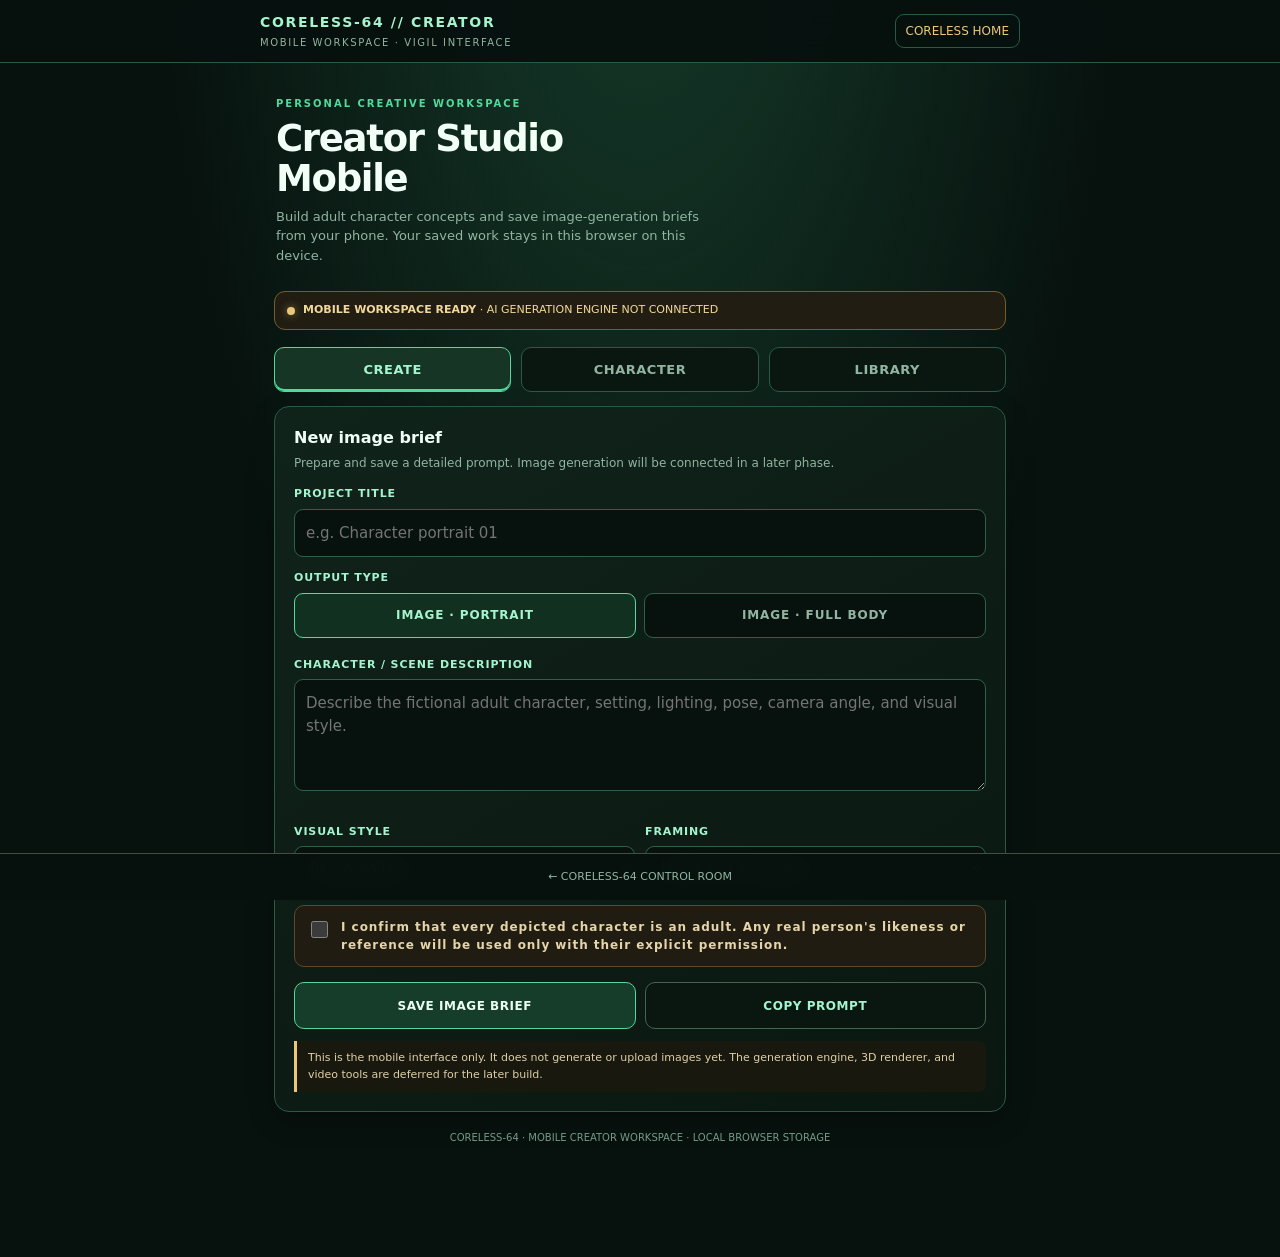
==== creator-studio-mobile.html @ c1f569e7 "Add mobile Creator Studio workspace" ====
<!doctype html>
<html lang="en">
<head>
<meta charset="utf-8">
<meta name="viewport" content="width=device-width,initial-scale=1,viewport-fit=cover">
<meta name="theme-color" content="#07110e">
<meta name="description" content="Coreless-64 mobile creator workspace for adult fictional characters and consenting adult character concepts.">
<title>CORELESS-64 // MOBILE CREATOR STUDIO</title>
<style>
:root{color-scheme:dark;--bg:#07110e;--panel:#0d1b16;--panel2:#10231b;--line:#285b43;--green:#52d99b;--mint:#a4f4ce;--gold:#eac77b;--text:#e3f4eb;--muted:#91b5a1;--red:#ff8d86}
*{box-sizing:border-box}
html{min-height:100%;background:var(--bg);scroll-behavior:smooth}
body{margin:0;min-height:100vh;background:radial-gradient(ellipse at 50% -20%,#173e2c 0,transparent 55%),var(--bg);color:var(--text);font:15px/1.5 system-ui,-apple-system,BlinkMacSystemFont,"Segoe UI",sans-serif;padding:0 0 calc(86px + env(safe-area-inset-bottom))}
button,input,textarea,select{font:inherit}
button{touch-action:manipulation}
.app-header{position:sticky;top:0;z-index:10;padding:calc(12px + env(safe-area-inset-top)) 16px 12px;background:#07110eeF;border-bottom:1px solid var(--line);backdrop-filter:blur(14px)}
.brand{display:flex;align-items:center;justify-content:space-between;gap:12px;max-width:760px;margin:auto}
.brand-name{font-weight:850;letter-spacing:.12em;font-size:14px;color:var(--mint)}
.brand-sub{font-size:10px;letter-spacing:.16em;color:var(--muted);margin-top:2px}
.exit-link{color:var(--gold);text-decoration:none;border:1px solid var(--line);padding:7px 10px;border-radius:9px;font-size:12px;white-space:nowrap}
main{width:min(100%,760px);margin:0 auto;padding:18px 14px 26px}
.hero{padding:7px 2px 14px}
.eyebrow{font-size:10px;letter-spacing:.2em;color:var(--green);font-weight:800}
h1{font-size:clamp(25px,7vw,37px);line-height:1.08;margin:8px 0;color:#f1fff7;letter-spacing:-.035em}
.hero p{color:var(--muted);margin:8px 0 0;font-size:13px;max-width:54ch}
.status{display:flex;align-items:center;gap:8px;background:#211d12;border:1px solid #745d2d;color:#f2d898;padding:10px 12px;border-radius:11px;font-size:11px;margin:12px 0 17px}
.led{width:8px;height:8px;border-radius:50%;background:var(--gold);box-shadow:0 0 9px #eac77b80;flex:0 0 auto}
.tabs{display:grid;grid-template-columns:repeat(3,1fr);gap:7px;margin:0 0 14px}
.tab{border:1px solid var(--line);border-radius:10px;background:#0a1711;color:var(--muted);padding:12px 5px;font-size:12px;font-weight:750;letter-spacing:.04em}
.tab[aria-selected=true]{background:#163525;color:var(--mint);border-color:var(--green);box-shadow:inset 0 -2px var(--green)}
.view[hidden]{display:none}
.card{background:linear-gradient(150deg,#10231b,#0a1711);border:1px solid var(--line);border-radius:15px;padding:15px;margin:0 0 12px;box-shadow:0 10px 28px #0003}
.card h2{font-size:16px;margin:0 0 4px;color:#effff5}
.card .help{font-size:12px;color:var(--muted);margin:0 0 14px}
.field{margin:13px 0}
label{display:block;color:var(--mint);font-size:11px;font-weight:750;letter-spacing:.08em;margin:0 0 6px}
input[type=text],input[type=number],textarea,select{width:100%;color:var(--text);background:#07110e;border:1px solid #315f49;border-radius:9px;padding:12px 11px;outline:none;min-height:46px}
textarea{resize:vertical;min-height:112px}
input:focus,textarea:focus,select:focus{border-color:var(--green);box-shadow:0 0 0 3px #52d99b20}
.two{display:grid;grid-template-columns:1fr 1fr;gap:10px}
.choice-row{display:grid;grid-template-columns:repeat(2,minmax(0,1fr));gap:8px}
.choice{position:relative}
.choice input{position:absolute;opacity:0;pointer-events:none}
.choice span{display:flex;justify-content:center;align-items:center;text-align:center;min-height:45px;padding:8px;border:1px solid #315f49;border-radius:9px;background:#07110e;color:var(--muted);font-size:12px}
.choice input:checked+span{border-color:var(--green);color:var(--mint);background:#123020}
.checkline{display:flex;align-items:flex-start;gap:10px;padding:12px;border:1px solid #5b4928;border-radius:10px;background:#201c12;color:#e6d5aa;font-size:12px}
.checkline input{margin-top:3px;accent-color:var(--green);width:17px;height:17px;flex:0 0 auto}
.actions{display:grid;grid-template-columns:1fr 1fr;gap:9px;margin-top:15px}
.btn{border:1px solid var(--green);border-radius:10px;background:#163d29;color:#eafff2;padding:12px 10px;min-height:47px;font-weight:800;font-size:12px;letter-spacing:.045em}
.btn.secondary{background:#0a1711;border-color:#42664e;color:var(--mint)}
.btn:disabled{opacity:.42;cursor:not-allowed}
.notice{border-left:3px solid var(--gold);padding:9px 11px;background:#19180f;border-radius:0 8px 8px 0;color:#ddcfa7;font-size:11px;margin-top:12px}
.metric-row{display:flex;justify-content:space-between;gap:12px;padding:9px 0;border-bottom:1px solid #1c3b2b;font-size:12px}
.metric-row:last-child{border-bottom:0}
.metric-row span{color:var(--muted)}
.metric-row strong{color:var(--mint);text-align:right}
.item{border:1px solid #315f49;background:#07110e;border-radius:11px;padding:12px;margin:9px 0}
.item-head{display:flex;align-items:flex-start;justify-content:space-between;gap:10px}
.item h3{font-size:13px;margin:0;color:var(--mint)}
.item p{font-size:12px;color:var(--muted);white-space:pre-wrap;overflow-wrap:anywhere;margin:8px 0}
.item-actions{display:flex;gap:7px;flex-wrap:wrap}
.small-btn{border:1px solid #42664e;background:#0d1b16;color:var(--mint);border-radius:7px;padding:7px 9px;font-size:11px}
.empty{color:var(--muted);font-size:13px;text-align:center;padding:25px 10px;border:1px dashed #315f49;border-radius:11px}
footer{max-width:760px;margin:18px auto 0;padding:0 14px;color:#779b87;font-size:10px;text-align:center}
.bottom-nav{position:fixed;z-index:20;left:0;right:0;bottom:0;padding:8px 12px calc(8px + env(safe-area-inset-bottom));background:#07110ef2;border-top:1px solid var(--line);backdrop-filter:blur(14px);display:flex;justify-content:center}
.bottom-nav a{color:var(--muted);font-size:11px;text-decoration:none;padding:7px 10px}
.toast{position:fixed;z-index:50;left:50%;bottom:calc(83px + env(safe-area-inset-bottom));transform:translate(-50%,12px);opacity:0;pointer-events:none;background:#dfffee;color:#092015;padding:10px 14px;border-radius:10px;font-size:12px;font-weight:750;transition:.18s;max-width:90vw;text-align:center}
.toast.show{opacity:1;transform:translate(-50%,0)}
@media(min-width:620px){main{padding-top:26px}.card{padding:19px}.tabs{gap:10px}.tab{font-size:13px}}
@media(max-width:360px){.two{grid-template-columns:1fr}.actions{grid-template-columns:1fr}.brand-name{font-size:12px}}
@media(prefers-reduced-motion:reduce){*{scroll-behavior:auto!important;transition:none!important}}
</style>
</head>
<body>
<header class="app-header">
 <div class="brand">
  <div><div class="brand-name">CORELESS-64 // CREATOR</div><div class="brand-sub">MOBILE WORKSPACE · VIGIL INTERFACE</div></div>
  <a class="exit-link" href="./index.html">CORELESS HOME</a>
 </div>
</header>
<main>
 <section class="hero">
  <div class="eyebrow">PERSONAL CREATIVE WORKSPACE</div>
  <h1>Creator Studio<br>Mobile</h1>
  <p>Build adult character concepts and save image-generation briefs from your phone. Your saved work stays in this browser on this device.</p>
 </section>
 <div class="status" role="status"><span class="led"></span><span><strong>MOBILE WORKSPACE READY</strong> · AI GENERATION ENGINE NOT CONNECTED</span></div>
 <div class="tabs" role="tablist" aria-label="Creator Studio sections">
  <button class="tab" type="button" role="tab" id="tab-create" aria-controls="view-create" aria-selected="true">CREATE</button>
  <button class="tab" type="button" role="tab" id="tab-character" aria-controls="view-character" aria-selected="false">CHARACTER</button>
  <button class="tab" type="button" role="tab" id="tab-library" aria-controls="view-library" aria-selected="false">LIBRARY</button>
 </div>

 <section class="view" id="view-create" role="tabpanel" aria-labelledby="tab-create">
  <div class="card">
   <h2>New image brief</h2>
   <p class="help">Prepare and save a detailed prompt. Image generation will be connected in a later phase.</p>
   <div class="field"><label for="brief-title">PROJECT TITLE</label><input id="brief-title" type="text" maxlength="70" placeholder="e.g. Character portrait 01"></div>
   <div class="field"><label>OUTPUT TYPE</label><div class="choice-row">
    <label class="choice"><input type="radio" name="output" value="Portrait image" checked><span>IMAGE · PORTRAIT</span></label>
    <label class="choice"><input type="radio" name="output" value="Full-body image"><span>IMAGE · FULL BODY</span></label>
   </div></div>
   <div class="field"><label for="brief-prompt">CHARACTER / SCENE DESCRIPTION</label><textarea id="brief-prompt" maxlength="5000" placeholder="Describe the fictional adult character, setting, lighting, pose, camera angle, and visual style."></textarea></div>
   <div class="two">
    <div class="field"><label for="brief-style">VISUAL STYLE</label><select id="brief-style"><option>Photorealistic</option><option>Cinematic realism</option><option>3D character render</option><option>Stylized illustration</option><option>Fantasy concept art</option></select></div>
    <div class="field"><label for="brief-framing">FRAMING</label><select id="brief-framing"><option>Head and shoulders</option><option>Waist-up</option><option>Full length</option><option>Character close-up</option></select></div>
   </div>
   <label class="checkline"><input type="checkbox" id="adult-confirm"><span>I confirm that every depicted character is an adult. Any real person's likeness or reference will be used only with their explicit permission.</span></label>
   <div class="actions">
    <button class="btn" type="button" id="save-brief">SAVE IMAGE BRIEF</button>
    <button class="btn secondary" type="button" id="copy-brief">COPY PROMPT</button>
   </div>
   <div class="notice">This is the mobile interface only. It does not generate or upload images yet. The generation engine, 3D renderer, and video tools are deferred for the later build.</div>
  </div>
 </section>

 <section class="view" id="view-character" role="tabpanel" aria-labelledby="tab-character" hidden>
  <div class="card">
   <h2>Character profile</h2>
   <p class="help">Save reusable fictional adult character descriptions for future image and 3D workflows.</p>
   <div class="field"><label for="char-name">CHARACTER NAME</label><input id="char-name" type="text" maxlength="60" placeholder="Character name"></div>
   <div class="two">
    <div class="field"><label for="char-age">AGE · ADULT ONLY</label><input id="char-age" type="number" min="18" max="99" value="25"></div>
    <div class="field"><label for="char-build">BUILD</label><select id="char-build"><option>Average</option><option>Lean</option><option>Athletic</option><option>Curvy</option><option>Muscular</option></select></div>
   </div>
   <div class="two">
    <div class="field"><label for="char-hair">HAIR</label><input id="char-hair" type="text" maxlength="70" placeholder="Color and style"></div>
    <div class="field"><label for="char-eyes">EYES</label><input id="char-eyes" type="text" maxlength="50" placeholder="Color"></div>
   </div>
   <div class="field"><label for="char-description">DISTINGUISHING DETAILS</label><textarea id="char-description" maxlength="3000" placeholder="Describe facial features, proportions, clothing, accessories, and other design details."></textarea></div>
   <div class="actions">
    <button class="btn" type="button" id="save-character">SAVE CHARACTER</button>
    <button class="btn secondary" type="button" id="character-to-brief">USE IN IMAGE BRIEF</button>
   </div>
   <div class="notice">3D body customization, rigging, facial animation, and motion controls are planned for a later phase.</div>
  </div>
 </section>

 <section class="view" id="view-library" role="tabpanel" aria-labelledby="tab-library" hidden>
  <div class="card">
   <h2>On-device library</h2>
   <p class="help">Saved character profiles and image briefs are stored in this browser's local storage. They are not uploaded to GitHub or a server.</p>
   <div class="metric-row"><span>Saved characters</span><strong id="character-count">0</strong></div>
   <div class="metric-row"><span>Saved image briefs</span><strong id="brief-count">0</strong></div>
   <div id="library-content"><div class="empty">Nothing saved yet. Create a character or image brief to begin.</div></div>
   <div class="actions"><button class="btn secondary" type="button" id="export-library">EXPORT BACKUP</button><button class="btn secondary" type="button" id="clear-library">CLEAR LOCAL LIBRARY</button></div>
  </div>
 </section>
 <footer>CORELESS-64 · MOBILE CREATOR WORKSPACE · LOCAL BROWSER STORAGE</footer>
</main>
<nav class="bottom-nav" aria-label="Creator Studio navigation"><a href="./index.html">← CORELESS-64 CONTROL ROOM</a></nav>
<div class="toast" id="toast" role="status" aria-live="polite"></div>
<script>
(function(){
 'use strict';
 var STORAGE_KEY='coreless64.creator.mobile.v1';
 var state=readState();
 var toastTimer;
 function readState(){try{var v=JSON.parse(localStorage.getItem(STORAGE_KEY)||'{}');return{briefs:Array.isArray(v.briefs)?v.briefs:[],characters:Array.isArray(v.characters)?v.characters:[]};}catch(e){return{briefs:[],characters:[]};}}
 function persist(){try{localStorage.setItem(STORAGE_KEY,JSON.stringify(state));return true;}catch(e){notify('Browser storage is full or unavailable. Export or remove saved items.');return false;}}
 function notify(message){var t=document.getElementById('toast');t.textContent=message;t.classList.add('show');clearTimeout(toastTimer);toastTimer=setTimeout(function(){t.classList.remove('show');},2300);}
 function esc(value){return String(value==null?'':value).replace(/[&<>"]/g,function(c){return{'&':'&amp;','<':'&lt;','>':'&gt;','"':'&quot;'}[c];});}
 function showTab(name){['create','character','library'].forEach(function(key){var active=key===name;document.getElementById('view-'+key).hidden=!active;document.getElementById('tab-'+key).setAttribute('aria-selected',String(active));});if(name==='library')renderLibrary();}
 ['create','character','library'].forEach(function(key){document.getElementById('tab-'+key).addEventListener('click',function(){showTab(key);});});
 function currentPrompt(){var output=document.querySelector('input[name="output"]:checked');var parts=['Project: '+(document.getElementById('brief-title').value.trim()||'Untitled'), 'Format: '+(output?output.value:'Portrait image'),'Style: '+document.getElementById('brief-style').value,'Framing: '+document.getElementById('brief-framing').value,'Description: '+document.getElementById('brief-prompt').value.trim()];return parts.join('\n');}
 function authorized(){if(!document.getElementById('adult-confirm').checked){notify('Confirm adult characters and permission for any real-person likeness first.');return false;}if(!document.getElementById('brief-prompt').value.trim()){notify('Add a character or scene description first.');return false;}return true;}
 document.getElementById('save-brief').addEventListener('click',function(){if(!authorized())return;state.briefs.unshift({id:Date.now(),title:document.getElementById('brief-title').value.trim()||'Untitled image brief',prompt:currentPrompt(),created:new Date().toISOString()});if(persist()){notify('Image brief saved on this device.');document.getElementById('brief-title').value='';}});
 document.getElementById('copy-brief').addEventListener('click',async function(){if(!authorized())return;try{await navigator.clipboard.writeText(currentPrompt());notify('Prompt copied.');}catch(e){notify('Clipboard access is unavailable in this browser.');}});
 document.getElementById('save-character').addEventListener('click',function(){var age=Number(document.getElementById('char-age').value);var name=document.getElementById('char-name').value.trim();if(!name){notify('Enter a character name.');return;}if(!Number.isInteger(age)||age<18||age>99){notify('Character age must be 18 or older.');return;}var c={id:Date.now(),name:name,age:age,build:document.getElementById('char-build').value,hair:document.getElementById('char-hair').value.trim(),eyes:document.getElementById('char-eyes').value.trim(),description:document.getElementById('char-description').value.trim(),created:new Date().toISOString()};state.characters.unshift(c);if(persist()){notify('Adult character profile saved.');}});
 document.getElementById('character-to-brief').addEventListener('click',function(){var name=document.getElementById('char-name').value.trim();if(!name){notify('Add a character name first.');return;}var details=[name+', age '+document.getElementById('char-age').value,document.getElementById('char-build').value+' build',document.getElementById('char-hair').value,document.getElementById('char-eyes').value,document.getElementById('char-description').value].filter(Boolean).join(', ');document.getElementById('brief-prompt').value=details;showTab('create');notify('Character details added to the image brief.');});
 function renderLibrary(){document.getElementById('character-count').textContent=state.characters.length;document.getElementById('brief-count').textContent=state.briefs.length;var host=document.getElementById('library-content');if(!state.characters.length&&!state.briefs.length){host.innerHTML='<div class="empty">Nothing saved yet. Create a character or image brief to begin.</div>';return;}var html='';state.characters.forEach(function(c){html+='<article class="item"><div class="item-head"><h3>CHARACTER · '+esc(c.name)+' · AGE '+esc(c.age)+'</h3></div><p>'+esc([c.build,c.hair,c.eyes,c.description].filter(Boolean).join(' · '))+'</p><div class="item-actions"><button class="small-btn" data-copy-character="'+c.id+'">COPY PROFILE</button><button class="small-btn" data-delete-character="'+c.id+'">DELETE</button></div></article>';});state.briefs.forEach(function(b){html+='<article class="item"><div class="item-head"><h3>IMAGE BRIEF · '+esc(b.title)+'</h3></div><p>'+esc(b.prompt)+'</p><div class="item-actions"><button class="small-btn" data-copy-brief="'+b.id+'">COPY PROMPT</button><button class="small-btn" data-delete-brief="'+b.id+'">DELETE</button></div></article>';});host.innerHTML=html;}
 document.getElementById('library-content').addEventListener('click',async function(e){var t=e.target;if(!(t instanceof HTMLElement))return;var id;if((id=t.getAttribute('data-delete-character'))){state.characters=state.characters.filter(function(x){return String(x.id)!==id;});persist();renderLibrary();notify('Character deleted.');return;}if((id=t.getAttribute('data-delete-brief'))){state.briefs=state.briefs.filter(function(x){return String(x.id)!==id;});persist();renderLibrary();notify('Image brief deleted.');return;}if((id=t.getAttribute('data-copy-character'))){var c=state.characters.find(function(x){return String(x.id)===id;});if(c){try{await navigator.clipboard.writeText([c.name+', age '+c.age,c.build,c.hair,c.eyes,c.description].filter(Boolean).join(', '));notify('Character profile copied.');}catch(err){notify('Clipboard access is unavailable.');}}return;}if((id=t.getAttribute('data-copy-brief'))){var b=state.briefs.find(function(x){return String(x.id)===id;});if(b){try{await navigator.clipboard.writeText(b.prompt);notify('Prompt copied.');}catch(err){notify('Clipboard access is unavailable.');}}}});
 document.getElementById('export-library').addEventListener('click',function(){var blob=new Blob([JSON.stringify({format:'coreless64-creator-mobile-v1',exported:new Date().toISOString(),data:state},null,2)],{type:'application/json'});var url=URL.createObjectURL(blob);var a=document.createElement('a');a.href=url;a.download='coreless-creator-library.json';a.click();URL.revokeObjectURL(url);notify('Library backup exported.');});
 document.getElementById('clear-library').addEventListener('click',function(){if(!window.confirm('Delete all locally saved characters and briefs from this browser? This cannot be undone.'))return;state={briefs:[],characters:[]};persist();renderLibrary();notify('Local library cleared.');});
 renderLibrary();
})();
</script>
</body>
</html>
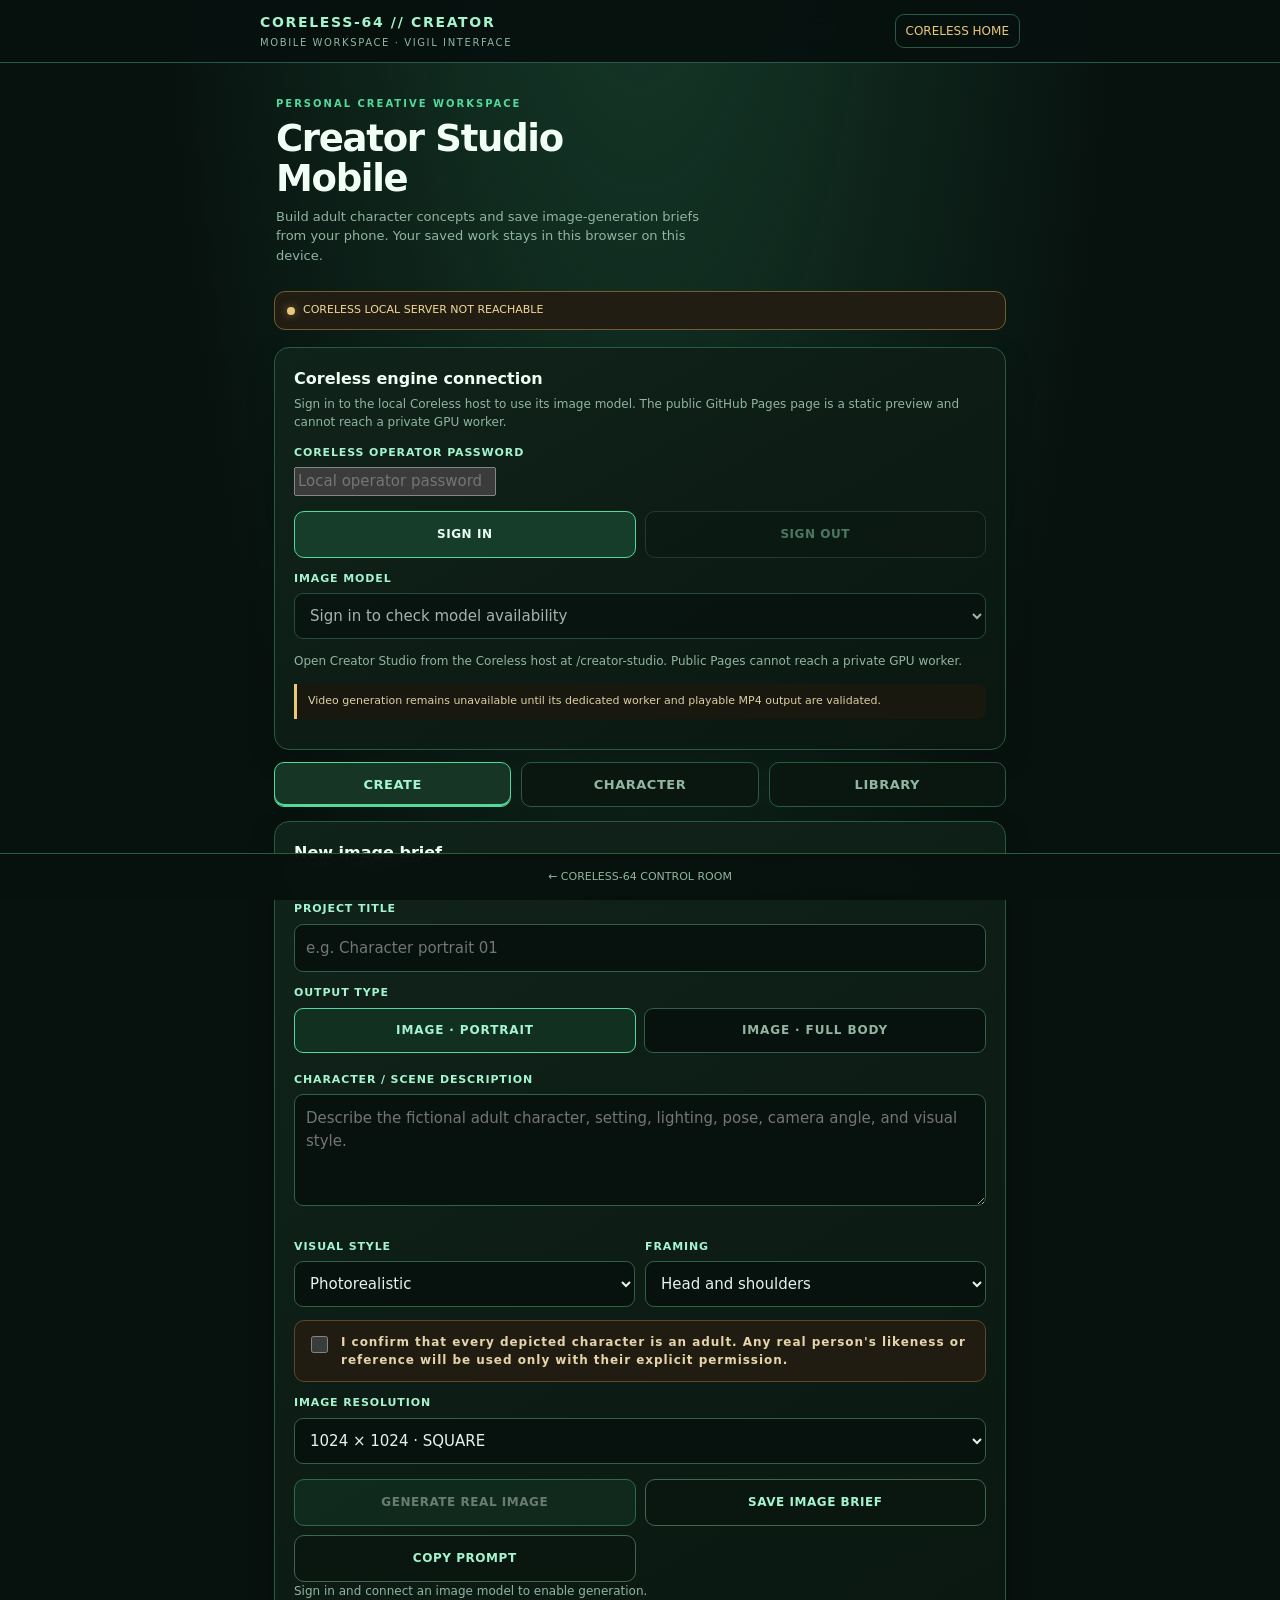
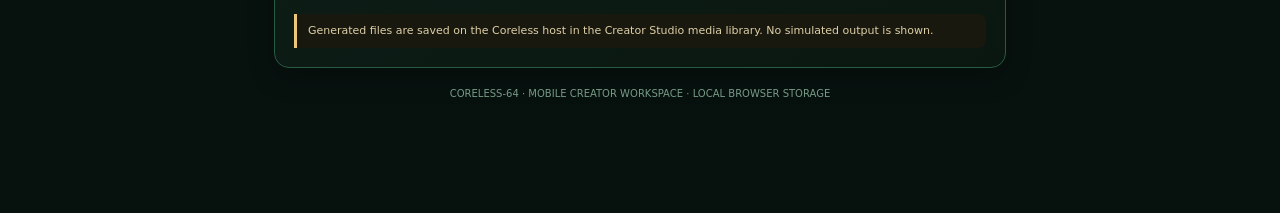
==== commit dbadd6db: "Wire Creator Studio to authenticated Coreless image generation" ====
--- a/creator-studio-mobile.html
+++ b/creator-studio-mobile.html
@@ -84,7 +84,18 @@
   <h1>Creator Studio<br>Mobile</h1>
   <p>Build adult character concepts and save image-generation briefs from your phone. Your saved work stays in this browser on this device.</p>
  </section>
- <div class="status" role="status"><span class="led"></span><span><strong>MOBILE WORKSPACE READY</strong> · AI GENERATION ENGINE NOT CONNECTED</span></div>
+ <div class="status" id="media-status" role="status" aria-live="polite"><span class="led"></span><span id="media-status-text">CORELESS MEDIA ENGINE NOT CONNECTED</span></div>
+ <div class="card">
+  <h2>Coreless engine connection</h2>
+  <p class="help">Sign in to the local Coreless host to use its image model. The public GitHub Pages page is a static preview and cannot reach a private GPU worker.</p>
+  <form id="operator-login-form">
+   <div class="field"><label for="operator-password">CORELESS OPERATOR PASSWORD</label><input id="operator-password" type="password" autocomplete="current-password" minlength="16" required placeholder="Local operator password"></div>
+   <div class="actions"><button class="btn" id="operator-login" type="submit">SIGN IN</button><button class="btn secondary" id="operator-logout" type="button" disabled>SIGN OUT</button></div>
+  </form>
+  <div class="field"><label for="image-model">IMAGE MODEL</label><select id="image-model" disabled><option value="">Sign in to check model availability</option></select></div>
+  <p class="help" id="engine-detail" role="status" aria-live="polite">Not connected.</p>
+  <p class="notice">Video generation remains unavailable until its dedicated worker and playable MP4 output are validated.</p>
+ </div>
  <div class="tabs" role="tablist" aria-label="Creator Studio sections">
   <button class="tab" type="button" role="tab" id="tab-create" aria-controls="view-create" aria-selected="true">CREATE</button>
   <button class="tab" type="button" role="tab" id="tab-character" aria-controls="view-character" aria-selected="false">CHARACTER</button>
@@ -94,7 +105,7 @@
  <section class="view" id="view-create" role="tabpanel" aria-labelledby="tab-create">
   <div class="card">
    <h2>New image brief</h2>
-   <p class="help">Prepare and save a detailed prompt. Image generation will be connected in a later phase.</p>
+   <p class="help">Generate a real image through the connected Coreless local inference worker, or save the brief for later.</p>
    <div class="field"><label for="brief-title">PROJECT TITLE</label><input id="brief-title" type="text" maxlength="70" placeholder="e.g. Character portrait 01"></div>
    <div class="field"><label>OUTPUT TYPE</label><div class="choice-row">
     <label class="choice"><input type="radio" name="output" value="Portrait image" checked><span>IMAGE · PORTRAIT</span></label>
@@ -106,11 +117,15 @@
     <div class="field"><label for="brief-framing">FRAMING</label><select id="brief-framing"><option>Head and shoulders</option><option>Waist-up</option><option>Full length</option><option>Character close-up</option></select></div>
    </div>
    <label class="checkline"><input type="checkbox" id="adult-confirm"><span>I confirm that every depicted character is an adult. Any real person's likeness or reference will be used only with their explicit permission.</span></label>
+   <div class="field"><label for="image-size">IMAGE RESOLUTION</label><select id="image-size"><option value="1024x1024">1024 × 1024 · SQUARE</option><option value="1024x1536">1024 × 1536 · PORTRAIT</option><option value="1536x1024">1536 × 1024 · LANDSCAPE</option></select></div>
    <div class="actions">
-    <button class="btn" type="button" id="save-brief">SAVE IMAGE BRIEF</button>
+    <button class="btn" type="button" id="generate-image" disabled>GENERATE REAL IMAGE</button>
+    <button class="btn secondary" type="button" id="save-brief">SAVE IMAGE BRIEF</button>
     <button class="btn secondary" type="button" id="copy-brief">COPY PROMPT</button>
    </div>
-   <div class="notice">This is the mobile interface only. It does not generate or upload images yet. The generation engine, 3D renderer, and video tools are deferred for the later build.</div>
+   <p class="help" id="generation-progress" role="status" aria-live="polite">Sign in and connect an image model to enable generation.</p>
+   <div id="generated-preview" aria-live="polite"></div>
+   <div class="notice">Generated files are saved on the Coreless host in the Creator Studio media library. No simulated output is shown.</div>
   </div>
  </section>
 
@@ -128,6 +143,7 @@
     <div class="field"><label for="char-eyes">EYES</label><input id="char-eyes" type="text" maxlength="50" placeholder="Color"></div>
    </div>
    <div class="field"><label for="char-description">DISTINGUISHING DETAILS</label><textarea id="char-description" maxlength="3000" placeholder="Describe facial features, proportions, clothing, accessories, and other design details."></textarea></div>
+   <label class="checkline"><input type="checkbox" id="char-consent"><span>This character is fictional, or any real person's likeness is used with that adult person's explicit permission.</span></label>
    <div class="actions">
     <button class="btn" type="button" id="save-character">SAVE CHARACTER</button>
     <button class="btn secondary" type="button" id="character-to-brief">USE IN IMAGE BRIEF</button>
@@ -144,6 +160,10 @@
    <div class="metric-row"><span>Saved image briefs</span><strong id="brief-count">0</strong></div>
    <div id="library-content"><div class="empty">Nothing saved yet. Create a character or image brief to begin.</div></div>
    <div class="actions"><button class="btn secondary" type="button" id="export-library">EXPORT BACKUP</button><button class="btn secondary" type="button" id="clear-library">CLEAR LOCAL LIBRARY</button></div>
+   <h2 style="margin-top:20px">Generated media assets</h2>
+   <p class="help">Images generated by the Coreless engine are stored on the Coreless machine.</p>
+   <div id="media-library-content"><div class="empty">Sign in to load generated images.</div></div>
+   <button class="btn secondary" type="button" id="refresh-media-library">REFRESH MEDIA LIBRARY</button>
   </div>
  </section>
  <footer>CORELESS-64 · MOBILE CREATOR WORKSPACE · LOCAL BROWSER STORAGE</footer>
@@ -164,15 +184,122 @@
  ['create','character','library'].forEach(function(key){document.getElementById('tab-'+key).addEventListener('click',function(){showTab(key);});});
  function currentPrompt(){var output=document.querySelector('input[name="output"]:checked');var parts=['Project: '+(document.getElementById('brief-title').value.trim()||'Untitled'), 'Format: '+(output?output.value:'Portrait image'),'Style: '+document.getElementById('brief-style').value,'Framing: '+document.getElementById('brief-framing').value,'Description: '+document.getElementById('brief-prompt').value.trim()];return parts.join('\n');}
  function authorized(){if(!document.getElementById('adult-confirm').checked){notify('Confirm adult characters and permission for any real-person likeness first.');return false;}if(!document.getElementById('brief-prompt').value.trim()){notify('Add a character or scene description first.');return false;}return true;}
+
+ var corelessMediaAuthenticated=false, corelessImageReady=false;
+ function mediaMessage(message){document.getElementById('engine-detail').textContent=message;}
+ async function creatorApi(path,options){
+  var response=await fetch(path,Object.assign({credentials:'same-origin',headers:{'Accept':'application/json'}},options||{}));
+  var data;try{data=await response.json();}catch(e){throw new Error('Coreless API response was invalid.');}
+  if(!response.ok)throw new Error(data.detail||data.error||('HTTP '+response.status));
+  return data;
+ }
+ function updateImageButton(){document.getElementById('generate-image').disabled=!(corelessMediaAuthenticated&&corelessImageReady);}
+ async function checkCorelessMedia(){
+  try{
+   var session=await creatorApi('/api/operator/session');
+   corelessMediaAuthenticated=session.authenticated===true;
+   document.getElementById('operator-login').disabled=corelessMediaAuthenticated;
+   document.getElementById('operator-logout').disabled=!corelessMediaAuthenticated;
+   document.getElementById('operator-password').disabled=corelessMediaAuthenticated;
+   if(!corelessMediaAuthenticated){
+    corelessImageReady=false;updateImageButton();
+    document.getElementById('media-status-text').textContent='CORELESS SERVER FOUND · SIGN IN';
+    mediaMessage('Sign in with the Coreless local operator password to check its image worker.');
+    document.getElementById('image-model').disabled=true;return;
+   }
+   var status=await creatorApi('/api/creator/status');
+   var select=document.getElementById('image-model'),choices=Array.isArray(status.image_choices)?status.image_choices:[];
+   select.textContent='';
+   choices.forEach(function(item){var option=document.createElement('option');option.value=item.value;option.textContent=item.label;select.appendChild(option);});
+   if(!choices.length){var none=document.createElement('option');none.value='';none.textContent='No installed image model/workflow';select.appendChild(none);}
+   if(status.selected_image_model)select.value=status.selected_image_model;
+   corelessImageReady=status.connected===true&&status.image_ready===true;
+   select.disabled=!corelessImageReady;updateImageButton();
+   document.getElementById('media-status-text').textContent=corelessImageReady?'CORELESS CONNECTED · IMAGE MODEL READY · VIDEO NOT CONNECTED':(status.connected?'WORKER ONLINE · IMAGE MODEL NOT READY':'CORELESS MEDIA ENGINE NOT CONNECTED');
+   mediaMessage(status.detail||'Media engine status received.');
+   if(corelessMediaAuthenticated)await loadCorelessAssets();
+  }catch(error){
+   corelessMediaAuthenticated=false;corelessImageReady=false;updateImageButton();
+   document.getElementById('media-status-text').textContent='CORELESS LOCAL SERVER NOT REACHABLE';
+   document.getElementById('operator-login').disabled=false;document.getElementById('operator-logout').disabled=true;
+   document.getElementById('operator-password').disabled=false;document.getElementById('image-model').disabled=true;
+   mediaMessage('Open Creator Studio from the Coreless host at /creator-studio. Public Pages cannot reach a private GPU worker.');
+  }
+ }
+ async function loadCorelessAssets(){
+  var host=document.getElementById('media-library-content');
+  if(!corelessMediaAuthenticated){host.textContent='Sign in to load generated images.';return;}
+  try{
+   var data=await creatorApi('/api/creator/assets');host.textContent='';
+   if(!Array.isArray(data.assets)||!data.assets.length){var empty=document.createElement('div');empty.className='empty';empty.textContent='No generated images saved yet.';host.appendChild(empty);return;}
+   data.assets.forEach(function(asset){
+    var item=document.createElement('article');item.className='item';
+    var image=document.createElement('img');image.src='/api/creator/assets/'+encodeURIComponent(asset.asset_id);image.alt=asset.title||'Generated image';image.style.width='100%';image.style.maxHeight='360px';image.style.objectFit='contain';
+    var title=document.createElement('p');title.textContent=(asset.title||'Generated image')+' · '+(asset.model||'Local model');
+    var link=document.createElement('a');link.href=image.src;link.download=asset.filename||'coreless-generated-image';link.textContent='OPEN / SAVE IMAGE';
+    item.appendChild(image);item.appendChild(title);item.appendChild(link);host.appendChild(item);
+   });
+  }catch(error){host.textContent='Unable to load generated media: '+error.message;}
+ }
+ async function checkImageJob(jobId,attempt){
+  try{
+   var job=await creatorApi('/api/creator/jobs/'+encodeURIComponent(jobId));
+   if(job.status==='completed'&&job.asset_id){
+    var host=document.getElementById('generated-preview');host.textContent='';
+    var url='/api/creator/assets/'+encodeURIComponent(job.asset_id);
+    var image=document.createElement('img');image.src=url;image.alt='Generated image';image.style.width='100%';image.style.height='auto';host.appendChild(image);
+    var link=document.createElement('a');link.href=url;link.download='coreless-generated-image';link.textContent='OPEN / SAVE GENERATED IMAGE';host.appendChild(link);
+    document.getElementById('generation-progress').textContent='IMAGE GENERATED AND SAVED TO CORELESS ASSET LIBRARY.';
+    await loadCorelessAssets();notify('Real image generated by Coreless.');return;
+   }
+   if(job.status==='failed'){document.getElementById('generation-progress').textContent=job.error||'Image generation failed.';return;}
+   if(attempt>=300){document.getElementById('generation-progress').textContent='Worker has not completed within 10 minutes. Check the local worker.';return;}
+   document.getElementById('generation-progress').textContent='IMAGE JOB '+String(job.status||'queued').toUpperCase()+' · WAITING FOR CORELESS WORKER';
+   window.setTimeout(function(){checkImageJob(jobId,attempt+1);},2000);
+  }catch(error){document.getElementById('generation-progress').textContent='Could not retrieve image job: '+error.message;}
+ }
+ document.getElementById('operator-login-form').addEventListener('submit',async function(event){
+  event.preventDefault();
+  var password=document.getElementById('operator-password').value;
+  try{
+   await creatorApi('/api/operator/login',{method:'POST',headers:{'Content-Type':'application/json'},body:JSON.stringify({password:password})});
+   document.getElementById('operator-password').value='';
+   await checkCorelessMedia();notify('Coreless session connected.');
+  }catch(error){mediaMessage('Sign-in failed: '+error.message);}
+ });
+ document.getElementById('operator-logout').addEventListener('click',async function(){
+  try{await creatorApi('/api/operator/logout',{method:'POST'});}catch(error){}
+  corelessMediaAuthenticated=false;corelessImageReady=false;updateImageButton();
+  document.getElementById('operator-login').disabled=false;document.getElementById('operator-logout').disabled=true;
+  document.getElementById('operator-password').disabled=false;document.getElementById('image-model').disabled=true;
+  document.getElementById('media-status-text').textContent='SIGNED OUT · MEDIA ENGINE LOCKED';
+  mediaMessage('Sign in to use Coreless media generation.');
+ });
+ document.getElementById('generate-image').addEventListener('click',async function(){
+  if(!authorized())return;
+  if(!corelessMediaAuthenticated||!corelessImageReady){notify('Connect Coreless and an image model first.');return;}
+  var size=document.getElementById('image-size').value.split('x').map(Number);
+  var button=document.getElementById('generate-image');button.disabled=true;
+  document.getElementById('generation-progress').textContent='SUBMITTING IMAGE JOB TO CORELESS…';
+  try{
+   var job=await creatorApi('/api/creator/images',{method:'POST',headers:{'Content-Type':'application/json'},body:JSON.stringify({
+    prompt:currentPrompt(),model:document.getElementById('image-model').value,width:size[0],height:size[1],steps:30,cfg:6.5
+   })});
+   checkImageJob(job.job_id,0);
+  }catch(error){document.getElementById('generation-progress').textContent='IMAGE REQUEST FAILED · '+error.message;}
+  finally{updateImageButton();}
+ });
+ document.getElementById('refresh-media-library').addEventListener('click',loadCorelessAssets);
  document.getElementById('save-brief').addEventListener('click',function(){if(!authorized())return;state.briefs.unshift({id:Date.now(),title:document.getElementById('brief-title').value.trim()||'Untitled image brief',prompt:currentPrompt(),created:new Date().toISOString()});if(persist()){notify('Image brief saved on this device.');document.getElementById('brief-title').value='';}});
  document.getElementById('copy-brief').addEventListener('click',async function(){if(!authorized())return;try{await navigator.clipboard.writeText(currentPrompt());notify('Prompt copied.');}catch(e){notify('Clipboard access is unavailable in this browser.');}});
- document.getElementById('save-character').addEventListener('click',function(){var age=Number(document.getElementById('char-age').value);var name=document.getElementById('char-name').value.trim();if(!name){notify('Enter a character name.');return;}if(!Number.isInteger(age)||age<18||age>99){notify('Character age must be 18 or older.');return;}var c={id:Date.now(),name:name,age:age,build:document.getElementById('char-build').value,hair:document.getElementById('char-hair').value.trim(),eyes:document.getElementById('char-eyes').value.trim(),description:document.getElementById('char-description').value.trim(),created:new Date().toISOString()};state.characters.unshift(c);if(persist()){notify('Adult character profile saved.');}});
+ document.getElementById('save-character').addEventListener('click',function(){var age=Number(document.getElementById('char-age').value);var name=document.getElementById('char-name').value.trim();if(!name){notify('Enter a character name.');return;}if(!Number.isInteger(age)||age<18||age>99){notify('Character age must be 18 or older.');return;}if(!document.getElementById('char-consent').checked){notify('Confirm this is fictional or that the adult likeness is used with permission.');return;}var c={id:Date.now(),name:name,age:age,build:document.getElementById('char-build').value,hair:document.getElementById('char-hair').value.trim(),eyes:document.getElementById('char-eyes').value.trim(),description:document.getElementById('char-description').value.trim(),created:new Date().toISOString()};state.characters.unshift(c);if(persist()){notify('Adult character profile saved.');}});
  document.getElementById('character-to-brief').addEventListener('click',function(){var name=document.getElementById('char-name').value.trim();if(!name){notify('Add a character name first.');return;}var details=[name+', age '+document.getElementById('char-age').value,document.getElementById('char-build').value+' build',document.getElementById('char-hair').value,document.getElementById('char-eyes').value,document.getElementById('char-description').value].filter(Boolean).join(', ');document.getElementById('brief-prompt').value=details;showTab('create');notify('Character details added to the image brief.');});
  function renderLibrary(){document.getElementById('character-count').textContent=state.characters.length;document.getElementById('brief-count').textContent=state.briefs.length;var host=document.getElementById('library-content');if(!state.characters.length&&!state.briefs.length){host.innerHTML='<div class="empty">Nothing saved yet. Create a character or image brief to begin.</div>';return;}var html='';state.characters.forEach(function(c){html+='<article class="item"><div class="item-head"><h3>CHARACTER · '+esc(c.name)+' · AGE '+esc(c.age)+'</h3></div><p>'+esc([c.build,c.hair,c.eyes,c.description].filter(Boolean).join(' · '))+'</p><div class="item-actions"><button class="small-btn" data-copy-character="'+c.id+'">COPY PROFILE</button><button class="small-btn" data-delete-character="'+c.id+'">DELETE</button></div></article>';});state.briefs.forEach(function(b){html+='<article class="item"><div class="item-head"><h3>IMAGE BRIEF · '+esc(b.title)+'</h3></div><p>'+esc(b.prompt)+'</p><div class="item-actions"><button class="small-btn" data-copy-brief="'+b.id+'">COPY PROMPT</button><button class="small-btn" data-delete-brief="'+b.id+'">DELETE</button></div></article>';});host.innerHTML=html;}
  document.getElementById('library-content').addEventListener('click',async function(e){var t=e.target;if(!(t instanceof HTMLElement))return;var id;if((id=t.getAttribute('data-delete-character'))){state.characters=state.characters.filter(function(x){return String(x.id)!==id;});persist();renderLibrary();notify('Character deleted.');return;}if((id=t.getAttribute('data-delete-brief'))){state.briefs=state.briefs.filter(function(x){return String(x.id)!==id;});persist();renderLibrary();notify('Image brief deleted.');return;}if((id=t.getAttribute('data-copy-character'))){var c=state.characters.find(function(x){return String(x.id)===id;});if(c){try{await navigator.clipboard.writeText([c.name+', age '+c.age,c.build,c.hair,c.eyes,c.description].filter(Boolean).join(', '));notify('Character profile copied.');}catch(err){notify('Clipboard access is unavailable.');}}return;}if((id=t.getAttribute('data-copy-brief'))){var b=state.briefs.find(function(x){return String(x.id)===id;});if(b){try{await navigator.clipboard.writeText(b.prompt);notify('Prompt copied.');}catch(err){notify('Clipboard access is unavailable.');}}}});
  document.getElementById('export-library').addEventListener('click',function(){var blob=new Blob([JSON.stringify({format:'coreless64-creator-mobile-v1',exported:new Date().toISOString(),data:state},null,2)],{type:'application/json'});var url=URL.createObjectURL(blob);var a=document.createElement('a');a.href=url;a.download='coreless-creator-library.json';a.click();URL.revokeObjectURL(url);notify('Library backup exported.');});
  document.getElementById('clear-library').addEventListener('click',function(){if(!window.confirm('Delete all locally saved characters and briefs from this browser? This cannot be undone.'))return;state={briefs:[],characters:[]};persist();renderLibrary();notify('Local library cleared.');});
  renderLibrary();
+ checkCorelessMedia();
 })();
 </script>
 </body>
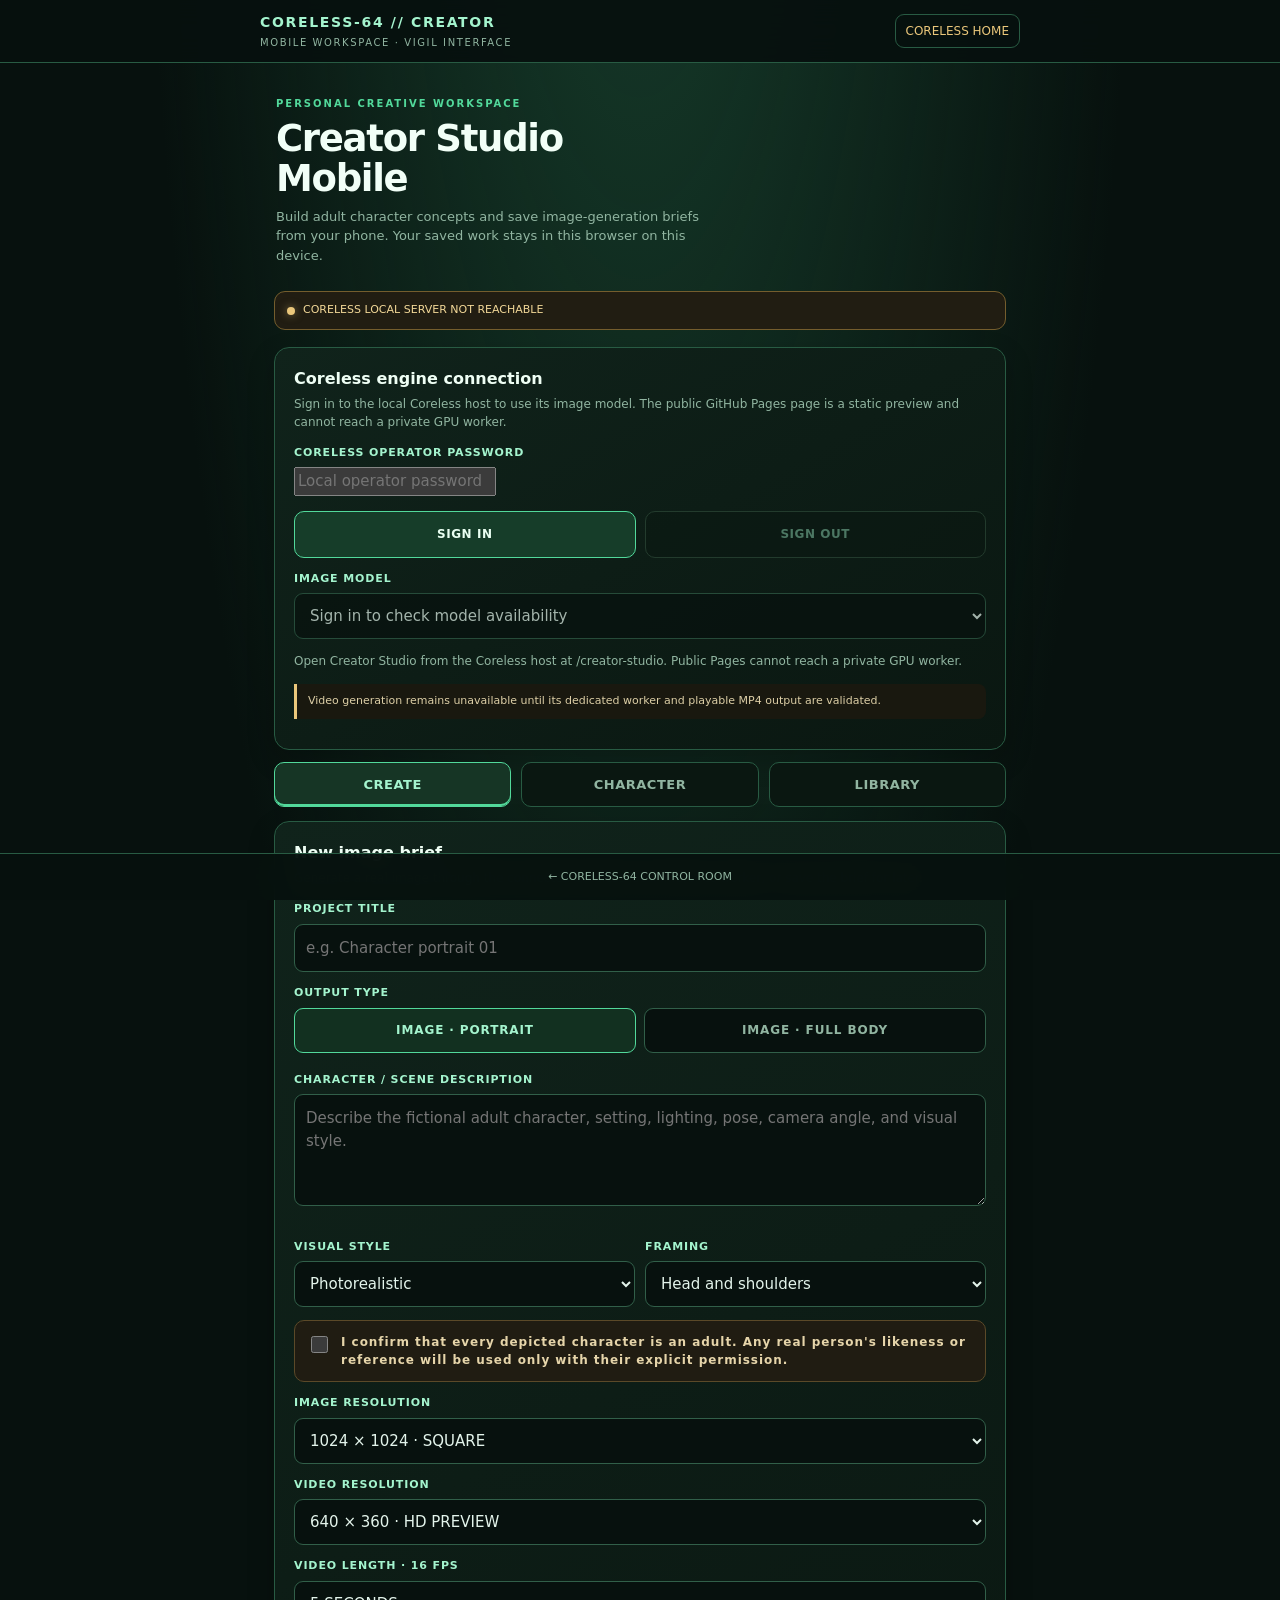
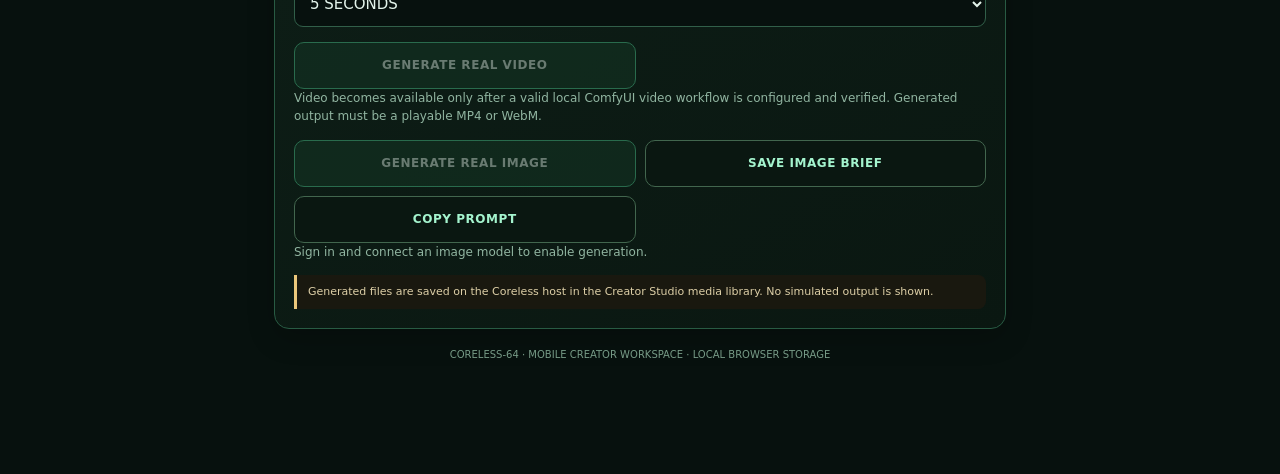
==== commit 870ec154: "Add Creator Studio video controls and playback" ====
--- a/creator-studio-mobile.html
+++ b/creator-studio-mobile.html
@@ -118,6 +118,10 @@
    </div>
    <label class="checkline"><input type="checkbox" id="adult-confirm"><span>I confirm that every depicted character is an adult. Any real person's likeness or reference will be used only with their explicit permission.</span></label>
    <div class="field"><label for="image-size">IMAGE RESOLUTION</label><select id="image-size"><option value="1024x1024">1024 × 1024 · SQUARE</option><option value="1024x1536">1024 × 1536 · PORTRAIT</option><option value="1536x1024">1536 × 1024 · LANDSCAPE</option></select></div>
+   <div class="field"><label for="video-size">VIDEO RESOLUTION</label><select id="video-size"><option value="640x360">640 × 360 · HD PREVIEW</option><option value="768x432">768 × 432 · WIDE</option><option value="1024x576">1024 × 576 · HIGH DETAIL</option></select></div>
+   <div class="field"><label for="video-frames">VIDEO LENGTH · 16 FPS</label><select id="video-frames"><option value="81">5 SECONDS</option><option value="121">7.5 SECONDS</option><option value="161">10 SECONDS</option></select></div>
+   <div class="actions"><button class="btn" type="button" id="generate-video" disabled>GENERATE REAL VIDEO</button></div>
+   <p class="help">Video becomes available only after a valid local ComfyUI video workflow is configured and verified. Generated output must be a playable MP4 or WebM.</p>
    <div class="actions">
     <button class="btn" type="button" id="generate-image" disabled>GENERATE REAL IMAGE</button>
     <button class="btn secondary" type="button" id="save-brief">SAVE IMAGE BRIEF</button>
@@ -185,7 +189,7 @@
  function currentPrompt(){var output=document.querySelector('input[name="output"]:checked');var parts=['Project: '+(document.getElementById('brief-title').value.trim()||'Untitled'), 'Format: '+(output?output.value:'Portrait image'),'Style: '+document.getElementById('brief-style').value,'Framing: '+document.getElementById('brief-framing').value,'Description: '+document.getElementById('brief-prompt').value.trim()];return parts.join('\n');}
  function authorized(){if(!document.getElementById('adult-confirm').checked){notify('Confirm adult characters and permission for any real-person likeness first.');return false;}if(!document.getElementById('brief-prompt').value.trim()){notify('Add a character or scene description first.');return false;}return true;}
 
- var corelessMediaAuthenticated=false, corelessImageReady=false;
+ var corelessMediaAuthenticated=false, corelessImageReady=false, corelessVideoReady=false;
  function mediaMessage(message){document.getElementById('engine-detail').textContent=message;}
  async function creatorApi(path,options){
   var response=await fetch(path,Object.assign({credentials:'same-origin',headers:{'Accept':'application/json'}},options||{}));
@@ -193,7 +197,7 @@
   if(!response.ok)throw new Error(data.detail||data.error||('HTTP '+response.status));
   return data;
  }
- function updateImageButton(){document.getElementById('generate-image').disabled=!(corelessMediaAuthenticated&&corelessImageReady);}
+ function updateImageButton(){document.getElementById('generate-image').disabled=!(corelessMediaAuthenticated&&corelessImageReady);document.getElementById('generate-video').disabled=!(corelessMediaAuthenticated&&corelessVideoReady);}
  async function checkCorelessMedia(){
   try{
    var session=await creatorApi('/api/operator/session');
@@ -202,7 +206,7 @@
    document.getElementById('operator-logout').disabled=!corelessMediaAuthenticated;
    document.getElementById('operator-password').disabled=corelessMediaAuthenticated;
    if(!corelessMediaAuthenticated){
-    corelessImageReady=false;updateImageButton();
+    corelessImageReady=false;corelessVideoReady=false;updateImageButton();
     document.getElementById('media-status-text').textContent='CORELESS SERVER FOUND · SIGN IN';
     mediaMessage('Sign in with the Coreless local operator password to check its image worker.');
     document.getElementById('image-model').disabled=true;return;
@@ -214,12 +218,13 @@
    if(!choices.length){var none=document.createElement('option');none.value='';none.textContent='No installed image model/workflow';select.appendChild(none);}
    if(status.selected_image_model)select.value=status.selected_image_model;
    corelessImageReady=status.connected===true&&status.image_ready===true;
+   corelessVideoReady=status.connected===true&&status.video_ready===true;
    select.disabled=!corelessImageReady;updateImageButton();
-   document.getElementById('media-status-text').textContent=corelessImageReady?'CORELESS CONNECTED · IMAGE MODEL READY · VIDEO NOT CONNECTED':(status.connected?'WORKER ONLINE · IMAGE MODEL NOT READY':'CORELESS MEDIA ENGINE NOT CONNECTED');
-   mediaMessage(status.detail||'Media engine status received.');
+   document.getElementById('media-status-text').textContent=corelessImageReady&&corelessVideoReady?'CORELESS CONNECTED · IMAGE + VIDEO READY':(corelessImageReady?'CORELESS CONNECTED · IMAGE READY · VIDEO WORKFLOW NOT CONFIGURED':(status.connected?'WORKER ONLINE · IMAGE MODEL NOT READY':'CORELESS MEDIA ENGINE NOT CONNECTED'));
+   mediaMessage([status.detail,status.video_detail].filter(Boolean).join(' ')||'Media engine status received.');
    if(corelessMediaAuthenticated)await loadCorelessAssets();
   }catch(error){
-   corelessMediaAuthenticated=false;corelessImageReady=false;updateImageButton();
+   corelessMediaAuthenticated=false;corelessImageReady=false;corelessVideoReady=false;updateImageButton();
    document.getElementById('media-status-text').textContent='CORELESS LOCAL SERVER NOT REACHABLE';
    document.getElementById('operator-login').disabled=false;document.getElementById('operator-logout').disabled=true;
    document.getElementById('operator-password').disabled=false;document.getElementById('image-model').disabled=true;
@@ -228,16 +233,19 @@
  }
  async function loadCorelessAssets(){
   var host=document.getElementById('media-library-content');
-  if(!corelessMediaAuthenticated){host.textContent='Sign in to load generated images.';return;}
+  if(!corelessMediaAuthenticated){host.textContent='Sign in to load generated media.';return;}
   try{
    var data=await creatorApi('/api/creator/assets');host.textContent='';
-   if(!Array.isArray(data.assets)||!data.assets.length){var empty=document.createElement('div');empty.className='empty';empty.textContent='No generated images saved yet.';host.appendChild(empty);return;}
+   if(!Array.isArray(data.assets)||!data.assets.length){var empty=document.createElement('div');empty.className='empty';empty.textContent='No generated media saved yet.';host.appendChild(empty);return;}
    data.assets.forEach(function(asset){
     var item=document.createElement('article');item.className='item';
-    var image=document.createElement('img');image.src='/api/creator/assets/'+encodeURIComponent(asset.asset_id);image.alt=asset.title||'Generated image';image.style.width='100%';image.style.maxHeight='360px';image.style.objectFit='contain';
-    var title=document.createElement('p');title.textContent=(asset.title||'Generated image')+' · '+(asset.model||'Local model');
-    var link=document.createElement('a');link.href=image.src;link.download=asset.filename||'coreless-generated-image';link.textContent='OPEN / SAVE IMAGE';
-    item.appendChild(image);item.appendChild(title);item.appendChild(link);host.appendChild(item);
+    var url='/api/creator/assets/'+encodeURIComponent(asset.asset_id);
+    var isVideo=asset.media_type==='video'||String(asset.content_type||'').indexOf('video/')===0;
+    var media=document.createElement(isVideo?'video':'img');media.src=url;media.alt=asset.title||'Generated '+(isVideo?'video':'image');media.style.width='100%';media.style.maxHeight='360px';media.style.objectFit='contain';
+    if(isVideo){media.controls=true;media.playsInline=true;media.preload='metadata';}
+    var title=document.createElement('p');title.textContent=(asset.title||'Generated media')+' · '+(asset.model||'Local model');
+    var link=document.createElement('a');link.href=url;link.download=asset.filename||'coreless-generated-media';link.textContent=isVideo?'OPEN / SAVE VIDEO':'OPEN / SAVE IMAGE';
+    item.appendChild(media);item.appendChild(title);item.appendChild(link);host.appendChild(item);
    });
   }catch(error){host.textContent='Unable to load generated media: '+error.message;}
  }
@@ -247,16 +255,19 @@
    if(job.status==='completed'&&job.asset_id){
     var host=document.getElementById('generated-preview');host.textContent='';
     var url='/api/creator/assets/'+encodeURIComponent(job.asset_id);
-    var image=document.createElement('img');image.src=url;image.alt='Generated image';image.style.width='100%';image.style.height='auto';host.appendChild(image);
-    var link=document.createElement('a');link.href=url;link.download='coreless-generated-image';link.textContent='OPEN / SAVE GENERATED IMAGE';host.appendChild(link);
-    document.getElementById('generation-progress').textContent='IMAGE GENERATED AND SAVED TO CORELESS ASSET LIBRARY.';
-    await loadCorelessAssets();notify('Real image generated by Coreless.');return;
+    var isVideo=job.media_type==='video';
+    var media=document.createElement(isVideo?'video':'img');media.src=url;media.alt='Generated '+(isVideo?'video':'image');media.style.width='100%';media.style.height='auto';
+    if(isVideo){media.controls=true;media.playsInline=true;media.preload='metadata';}
+    host.appendChild(media);
+    var link=document.createElement('a');link.href=url;link.download=isVideo?'coreless-generated-video':'coreless-generated-image';link.textContent=isVideo?'OPEN / SAVE GENERATED VIDEO':'OPEN / SAVE GENERATED IMAGE';host.appendChild(link);
+    document.getElementById('generation-progress').textContent=(isVideo?'VIDEO':'IMAGE')+' GENERATED AND SAVED TO CORELESS ASSET LIBRARY.';
+    await loadCorelessAssets();notify('Real '+(isVideo?'video':'image')+' generated by Coreless.');return;
    }
-   if(job.status==='failed'){document.getElementById('generation-progress').textContent=job.error||'Image generation failed.';return;}
+   if(job.status==='failed'){document.getElementById('generation-progress').textContent=job.error||'Media generation failed.';return;}
    if(attempt>=300){document.getElementById('generation-progress').textContent='Worker has not completed within 10 minutes. Check the local worker.';return;}
-   document.getElementById('generation-progress').textContent='IMAGE JOB '+String(job.status||'queued').toUpperCase()+' · WAITING FOR CORELESS WORKER';
+   document.getElementById('generation-progress').textContent=String(job.media_type||'IMAGE').toUpperCase()+' JOB '+String(job.status||'queued').toUpperCase()+' · WAITING FOR CORELESS WORKER';
    window.setTimeout(function(){checkImageJob(jobId,attempt+1);},2000);
-  }catch(error){document.getElementById('generation-progress').textContent='Could not retrieve image job: '+error.message;}
+  }catch(error){document.getElementById('generation-progress').textContent='Could not retrieve media job: '+error.message;}
  }
  document.getElementById('operator-login-form').addEventListener('submit',async function(event){
   event.preventDefault();
@@ -269,7 +280,7 @@
  });
  document.getElementById('operator-logout').addEventListener('click',async function(){
   try{await creatorApi('/api/operator/logout',{method:'POST'});}catch(error){}
-  corelessMediaAuthenticated=false;corelessImageReady=false;updateImageButton();
+  corelessMediaAuthenticated=false;corelessImageReady=false;corelessVideoReady=false;updateImageButton();
   document.getElementById('operator-login').disabled=false;document.getElementById('operator-logout').disabled=true;
   document.getElementById('operator-password').disabled=false;document.getElementById('image-model').disabled=true;
   document.getElementById('media-status-text').textContent='SIGNED OUT · MEDIA ENGINE LOCKED';
@@ -287,6 +298,20 @@
    })});
    checkImageJob(job.job_id,0);
   }catch(error){document.getElementById('generation-progress').textContent='IMAGE REQUEST FAILED · '+error.message;}
+  finally{updateImageButton();}
+ });
+ document.getElementById('generate-video').addEventListener('click',async function(){
+  if(!authorized())return;
+  if(!corelessMediaAuthenticated||!corelessVideoReady){notify('Connect Coreless and configure a video workflow first.');return;}
+  var size=document.getElementById('video-size').value.split('x').map(Number);
+  var button=document.getElementById('generate-video');button.disabled=true;
+  document.getElementById('generation-progress').textContent='SUBMITTING VIDEO JOB TO CORELESS…';
+  try{
+   var job=await creatorApi('/api/creator/videos',{method:'POST',headers:{'Content-Type':'application/json'},body:JSON.stringify({
+    prompt:currentPrompt(),width:size[0],height:size[1],frames:Number(document.getElementById('video-frames').value),fps:16,steps:30,cfg:5.0
+   })});
+   checkImageJob(job.job_id,0);
+  }catch(error){document.getElementById('generation-progress').textContent='VIDEO REQUEST FAILED · '+error.message;}
   finally{updateImageButton();}
  });
  document.getElementById('refresh-media-library').addEventListener('click',loadCorelessAssets);
